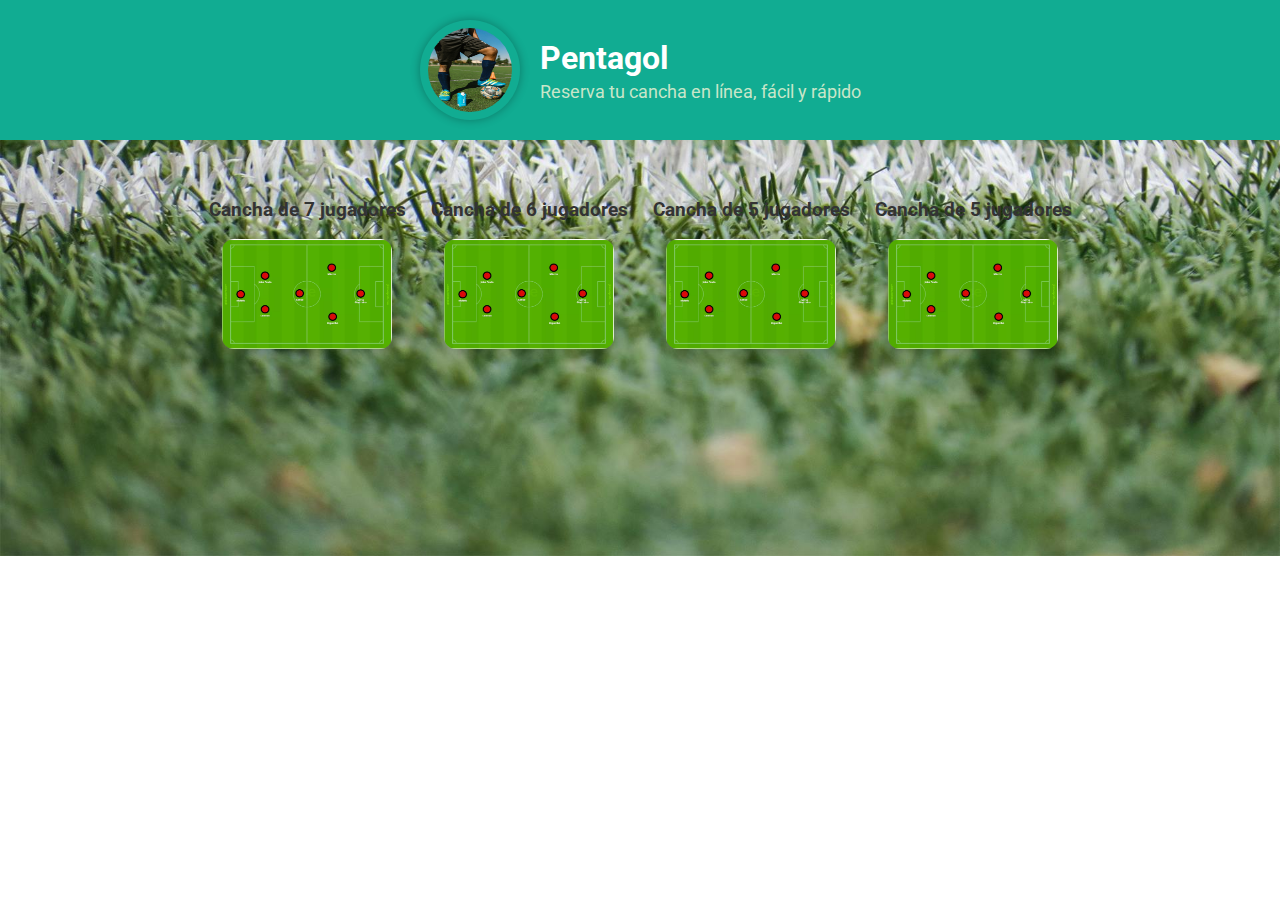
==== index.html @ 811a053a "segue" ====
<!DOCTYPE html>
<html lang="es">
<head>
  <meta charset="UTF-8">
  <title>Pentagol - Reserva de Canchas</title>
  <link href="https://fonts.googleapis.com/css2?family=Roboto:wght@400;700&display=swap" rel="stylesheet">
  <style>
    * {
      box-sizing: border-box;
    }

    body {
      font-family: 'Roboto', sans-serif;
      background-image: url('img/bodys.jpg');
      background-size: cover;
      background-position: center;
      background-repeat: no-repeat;
      color: #333;
      margin: 0;
      padding: 0;
      text-align: center;
    }

    header {
      background-color: #11ac92;
      padding: 20px;
      color: white;
      display: flex;
      align-items: center;
      justify-content: center;
      gap: 20px;
      flex-wrap: wrap;
    }

    header img {
      height: 100px;
      width: 100px;
      border-radius: 50%;
      padding: 8px;
      box-shadow: 0 0 10px rgba(0,0,0,0.3);
    }

    header div {
      text-align: left;
    }

    header h1 {
      margin: 0;
      font-size: 32px;
    }

    header p {
      margin: 4px 0 0;
      font-size: 18px;
      color: #c8e6c9;
    }

    .campos {
      display: flex;
      flex-wrap: wrap;
      justify-content: center;
      gap: 25px;
      margin: 40px auto;
      max-width: 1100px;
    }

    .campo img {
      width: 170px;
      height: 110px;
      border-radius: 12px;
      box-shadow: 0 4px 12px rgba(0, 0, 0, 0.2);
      transition: transform 0.3s, box-shadow 0.3s;
      cursor: pointer;
    }

    .campo img:hover {
      transform: scale(1.05);
      box-shadow: 0 6px 16px rgba(0, 0, 0, 0.3);
    }

    #overlay {
      display: none;
      position: fixed;
      top: 0;
      left: 0;
      width: 100%;
      height: 100%;
      background-color: rgba(0,0,0,0.6);
      z-index: 1;
    }

    #formulario {
      display: none;
      background: white;
      padding: 25px;
      border-radius: 15px;
      box-shadow: 0 0 25px rgba(0,0,0,0.3);
      width: 90%;
      max-width: 400px;
      position: fixed;
      top: 50%;
      left: 50%;
      transform: translate(-50%, -50%);
      z-index: 2;
    }

    #formulario h2 {
      color: #00796b;
      margin-top: 0;
    }

    input, select {
      width: 100%;
      margin: 10px 0;
      padding: 10px;
      border: 1px solid #ccc;
      border-radius: 8px;
      font-size: 15px;
    }

    button {
      padding: 10px 18px;
      margin: 8px 5px;
      border: none;
      border-radius: 8px;
      font-size: 15px;
      cursor: pointer;
      transition: background 0.3s;
    }

    .btn-confirmar {
      background-color: #43a047;
      color: white;
    }

    .btn-cancelar {
      background-color: #9e9e9e;
      color: white;
    }

    button:hover {
      opacity: 0.9;
    }

    @media (max-width: 768px) {
      .campos {
        flex-direction: column;
        align-items: center;
      }

      .campo img {
        width: 90%;
        height: auto;
      }

      header {
        flex-direction: column;
        text-align: center;
      }

      header div {
        text-align: center;
      }
    }
  </style>
</head>
<body>

<header>
  <img src="img/logo.jpg" alt="Logo Pentagol">
  <div>
    <h1>Pentagol</h1>
    <p>Reserva tu cancha en línea, fácil y rápido</p>
  </div>
</header>

<div class="campos">
  <div class="campo" onclick="abrirFormulario('Cancha 1')">
    <h3>Cancha de 7 jugadores</h3>
    <img src="img/campo1.png" alt="Campo 1">
  </div>
  <div class="campo" onclick="abrirFormulario('Cancha 2')">
    <h3>Cancha de 6 jugadores</h3>
    <img src="img/campo1.png" alt="Campo 2">
  </div>
  
  <div class="campo" onclick="abrirFormulario('Cancha 3')">
    <h3>Cancha de 5 jugadores</h3>
    <img src="img/campo1.png" alt="Campo 3">
  </div>
  
  <div class="campo" onclick="abrirFormulario('Cancha 4')">
    <h3>Cancha de 5 jugadores</h3>
    <img src="img/campo1.png" alt="Campo 4">
  </div>
</div>

<div id="overlay"></div>

<div id="formulario">
  <h2 id="tituloCampo">Reserva</h2>
  <input type="date" id="data">
  
  <!-- SELECT COM HORÁRIOS DE 30 EM 30 MINUTOS -->
  <select id="hora">
    <option value="">Selecciona una hora</option>
    <option value="06:00">06:00</option>
    <option value="06:30">06:30</option>
    <option value="07:00">07:00</option>
    <option value="07:30">07:30</option>
    <option value="08:00">08:00</option>
    <option value="08:30">08:30</option>
    <option value="09:00">09:00</option>
    <option value="09:30">09:30</option>
    <option value="10:00">10:00</option>
    <option value="10:30">10:30</option>
    <option value="11:00">11:00</option>
    <option value="11:30">11:30</option>
    <option value="12:00">12:00</option>
    <option value="12:30">12:30</option>
    <option value="13:00">13:00</option>
    <option value="13:30">13:30</option>
    <option value="14:00">14:00</option>
    <option value="14:30">14:30</option>
    <option value="15:00">15:00</option>
    <option value="15:30">15:30</option>
    <option value="16:00">16:00</option>
    <option value="16:30">16:30</option>
    <option value="17:00">17:00</option>
    <option value="17:30">17:30</option>
    <option value="18:00">18:00</option>
    <option value="18:30">18:30</option>
    <option value="19:00">19:00</option>
    <option value="19:30">19:30</option>
    <option value="20:00">20:00</option>
    <option value="20:30">20:30</option>
    <option value="21:00">21:00</option>
    <option value="21:30">21:30</option>
    <option value="22:00">22:00</option>
    <option value="22:30">22:30</option>
    <option value="23:00">23:00</option>
    <option value="23:30">23:30</option>
    <option value="00:00">00:00</option>
  </select>

  <input type="number" id="duracao" placeholder="Duración en horas" oninput="calcularValor()">
  <input type="text" id="cliente" placeholder="Nombre del cliente/equipo">
  
  <!-- Exibindo valor total -->
  <input type="text" id="valorTotal" placeholder="Valor total" readonly>
  
  <button class="btn-confirmar" onclick="enviarReserva()">Reservar</button>
  <button class="btn-cancelar" onclick="fecharFormulario()">Cancelar</button>
</div>

<script>
  let campoSelecionado = "";
  const scriptURL = "https://script.google.com/macros/s/AKfycbwHVAwIoMMp57Drrxn2TI02UAGn8vnPRvc_zIbSjC3lli6OStRZ5VBlvQf8kP_kAjvs/exec";
  const precoPorHora = 200; // Definindo 200 por hora

  function abrirFormulario(campo) {
    campoSelecionado = campo;
    document.getElementById('tituloCampo').innerText = `Reserva para ${campo}`;
    document.getElementById('formulario').style.display = 'block';
    document.getElementById('overlay').style.display = 'block';
  }

  function fecharFormulario() {
    document.getElementById('formulario').style.display = 'none';
    document.getElementById('overlay').style.display = 'none';
  }

  function calcularValor() {
    const duracao = document.getElementById('duracao').value;
    if (duracao) {
      const valor = duracao * precoPorHora;
      document.getElementById('valorTotal').value = valor;
    } else {
      document.getElementById('valorTotal').value = "";
    }
  }

  function enviarReserva() {
    const data = document.getElementById('data').value;
    const hora = document.getElementById('hora').value;
    const duracao = document.getElementById('duracao').value;
    const cliente = document.getElementById('cliente').value;
    const valor = document.getElementById('valorTotal').value;

    if (!data || !hora || !duracao || !cliente || !valor) {
      alert('¡Rellena todos los campos!');
      return;
    }

    fetch(scriptURL, {
      method: 'POST',
      body: JSON.stringify({
        campo: campoSelecionado,
        data: data,
        hora: hora,
        duracao: duracao,
        cliente: cliente,
        valor: valor
      }),
      headers: {
        'Content-Type': 'application/json'
      }
    })
    .then(response => {
      alert('¡Reserva enviada con éxito!');
      fecharFormulario();
    })
    .catch(error => {
      alert('Error al enviar la reserva. Intenta nuevamente.');
      console.error(error);
    });
  }
</script>

</body>
</html>
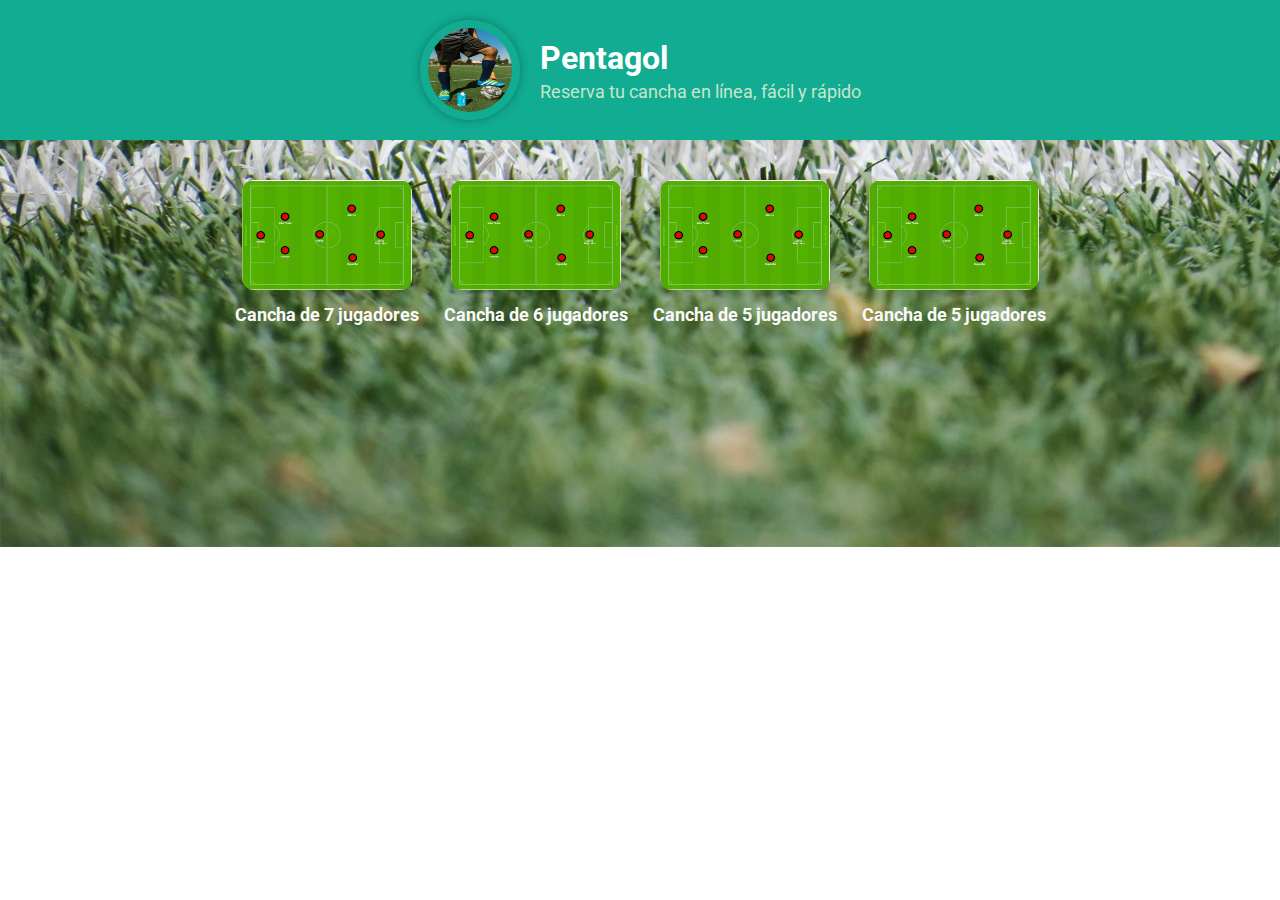
==== commit be2abf59: "mudando para whats" ====
--- a/index.html
+++ b/index.html
@@ -76,6 +76,12 @@
     .campo img:hover {
       transform: scale(1.05);
       box-shadow: 0 6px 16px rgba(0, 0, 0, 0.3);
+    }
+    .campo h3 {
+      color: #fafafa; /* Altere esa color según sea necesario */
+      font-size: 18px;
+      font-weight: bold;
+      margin: 10px 0;
     }
 
     #overlay {
@@ -176,22 +182,20 @@
 
 <div class="campos">
   <div class="campo" onclick="abrirFormulario('Cancha 1')">
+    <img src="img/campo1.png" alt="Campo 1">
     <h3>Cancha de 7 jugadores</h3>
-    <img src="img/campo1.png" alt="Campo 1">
   </div>
   <div class="campo" onclick="abrirFormulario('Cancha 2')">
+    <img src="img/campo1.png" alt="Campo 2">
     <h3>Cancha de 6 jugadores</h3>
-    <img src="img/campo1.png" alt="Campo 2">
-  </div>
-  
+  </div>
   <div class="campo" onclick="abrirFormulario('Cancha 3')">
+    <img src="img/campo1.png" alt="Campo 3">
     <h3>Cancha de 5 jugadores</h3>
-    <img src="img/campo1.png" alt="Campo 3">
-  </div>
-  
+  </div>
   <div class="campo" onclick="abrirFormulario('Cancha 4')">
+    <img src="img/campo1.png" alt="Campo 4">
     <h3>Cancha de 5 jugadores</h3>
-    <img src="img/campo1.png" alt="Campo 4">
   </div>
 </div>
 
@@ -200,8 +204,6 @@
 <div id="formulario">
   <h2 id="tituloCampo">Reserva</h2>
   <input type="date" id="data">
-  
-  <!-- SELECT COM HORÁRIOS DE 30 EM 30 MINUTOS -->
   <select id="hora">
     <option value="">Selecciona una hora</option>
     <option value="06:00">06:00</option>
@@ -246,7 +248,6 @@
   <input type="number" id="duracao" placeholder="Duración en horas" oninput="calcularValor()">
   <input type="text" id="cliente" placeholder="Nombre del cliente/equipo">
   
-  <!-- Exibindo valor total -->
   <input type="text" id="valorTotal" placeholder="Valor total" readonly>
   
   <button class="btn-confirmar" onclick="enviarReserva()">Reservar</button>
@@ -254,12 +255,21 @@
 </div>
 
 <script>
-  let campoSelecionado = "";
-  const scriptURL = "https://script.google.com/macros/s/AKfycbwHVAwIoMMp57Drrxn2TI02UAGn8vnPRvc_zIbSjC3lli6OStRZ5VBlvQf8kP_kAjvs/exec";
-  const precoPorHora = 200; // Definindo 200 por hora
+  let campoSeleccionado = "";
+  let precioPorHora = 0;
 
   function abrirFormulario(campo) {
-    campoSelecionado = campo;
+    campoSeleccionado = campo;
+
+    // Definiendo el precio por hora para cada campo
+    if (campo === "Cancha 1") {
+      precioPorHora = 200;
+    } else if (campo === "Cancha 2") {
+      precioPorHora = 170;
+    } else {
+      precioPorHora = 150;  // Cancha 3 y 4
+    }
+
     document.getElementById('tituloCampo').innerText = `Reserva para ${campo}`;
     document.getElementById('formulario').style.display = 'block';
     document.getElementById('overlay').style.display = 'block';
@@ -271,51 +281,37 @@
   }
 
   function calcularValor() {
-    const duracao = document.getElementById('duracao').value;
-    if (duracao) {
-      const valor = duracao * precoPorHora;
-      document.getElementById('valorTotal').value = valor;
+    const duracion = document.getElementById('duracao').value;  // Duración en horas
+    if (duracion) {
+      const valorTotal = duracion * precioPorHora;  // Multiplica la duración por el precio por hora
+      document.getElementById('valorTotal').value = valorTotal;  // Muestra el valor total automáticamente
     } else {
-      document.getElementById('valorTotal').value = "";
+      document.getElementById('valorTotal').value = "";  // Si no hay duración, el campo queda vacío
     }
   }
 
   function enviarReserva() {
     const data = document.getElementById('data').value;
     const hora = document.getElementById('hora').value;
-    const duracao = document.getElementById('duracao').value;
+    const duracion = document.getElementById('duracao').value;
     const cliente = document.getElementById('cliente').value;
     const valor = document.getElementById('valorTotal').value;
 
-    if (!data || !hora || !duracao || !cliente || !valor) {
+    if (!data || !hora || !duracion || !cliente || !valor) {
       alert('¡Rellena todos los campos!');
       return;
     }
 
-    fetch(scriptURL, {
-      method: 'POST',
-      body: JSON.stringify({
-        campo: campoSelecionado,
-        data: data,
-        hora: hora,
-        duracao: duracao,
-        cliente: cliente,
-        valor: valor
-      }),
-      headers: {
-        'Content-Type': 'application/json'
-      }
-    })
-    .then(response => {
-      alert('¡Reserva enviada con éxito!');
-      fecharFormulario();
-    })
-    .catch(error => {
-      alert('Error al enviar la reserva. Intenta nuevamente.');
-      console.error(error);
-    });
+    const numeroWhatsApp = "59167728519";  // Número para enviar la reserva vía WhatsApp
+    const mensaje = `Reserva de Cancha: ${campoSeleccionado}\nFecha: ${data}\nHora: ${hora}\nDuración: ${duracion} horas\nCliente: ${cliente}\nValor Total: ${valor}`;
+
+    const urlWhatsApp = `https://wa.me/${numeroWhatsApp}?text=${encodeURIComponent(mensaje)}`;
+    window.open(urlWhatsApp, '_blank');
+
+    fecharFormulario();  // Cierra el formulario después de enviar la reserva
   }
 </script>
-
+  
 </body>
 </html>
+<!-- Fin del código HTML -->